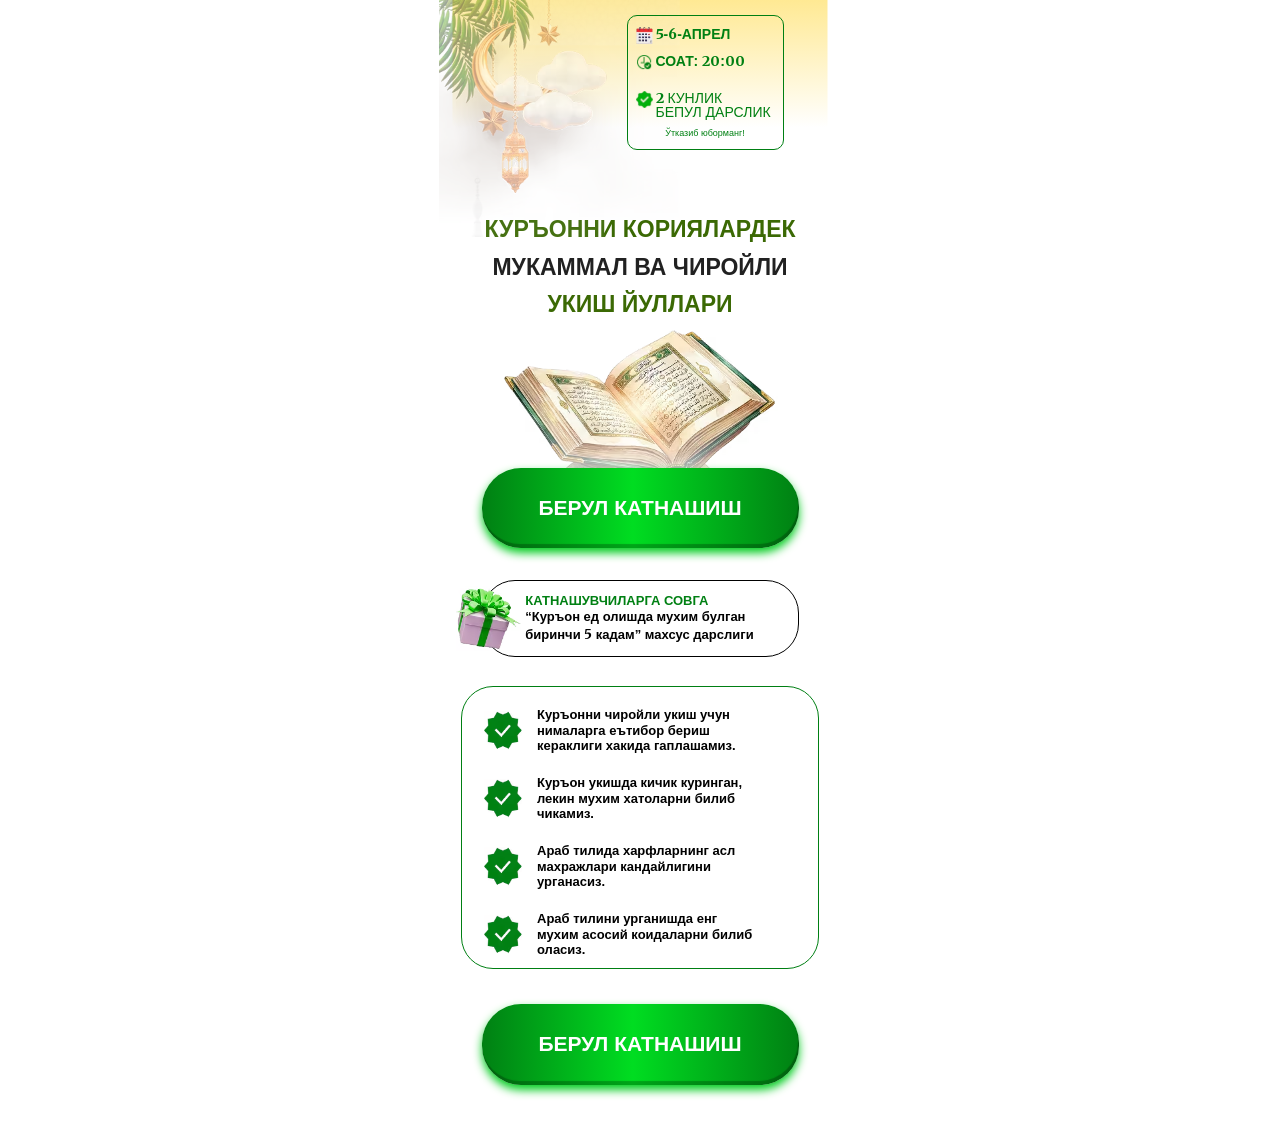
==== index.html @ 4f3b8bab "push" ====
<!DOCTYPE html>
<html lang="uz">

<head>
    <meta charset="UTF-8">
    <meta name="viewport" content="width=device-width, initial-scale=1.0">
    <title>5-6-АПРЕЛ</title>
    <style>
        * { margin: 0; padding: 0; box-sizing: border-box; } html, body { overflow-x: hidden; } .hero { padding-top: 0; } .hero__container { max-width: 400px; margin: 0 auto; padding: 0 10px; position: relative; padding-bottom: 21px; display: flex; flex-direction: column; align-items: center; justify-content: center; } .hero__top img { position: absolute; right: 160px; top: 0; background-image: url(./images/bg.avif); background-repeat: no-repeat; background-size: cover; background-position: center; opacity: 40%; } .hero__top-card { max-width: 157px; width: 100%; padding: 11px 8px 11px 8px; border: 1px solid #007F13; border-radius: 10px; position: relative; z-index: 3; margin-top: 15px; color: #008013; margin-bottom: 60px; display: flex; flex-direction: column; gap: 10px; margin-left: 130px; } .gradient { background: linear-gradient(180deg, #FFE993 0%, #FFFFFF 50.96%); max-width: 375px; width: 100%; top: 0; z-index: -3; height: 250px; position: absolute; left: 50%; transform: translateX(-50%); } .hero__top-card p { font-family: Roboto, sans-serif; font-weight: 400; font-size: 9px; line-height: 100%; text-align: center; } .hero__top-min { display: flex; position: relative; z-index: 20; gap: 3px; } .hero__top-min p { font-family: Merriweather, sans-serif; font-weight: 600; font-size: 14px; text-align: start; line-height: 100%; } .hero__title { font-family: Merriweather, sans-serif; font-weight: 900; font-size: clamp(18.5px, 5.5vw, 23px); margin-bottom: 3px; line-height: 164%; text-align: center; color: #212121; } .hero__title span { color: #3B6904; } .hero__images { max-width: 275px; width: 100%; height: auto; margin: 0 auto; display: flex; } .hero__btn { text-decoration: none; max-width: 317px; width: 100%; border-radius: 39px; padding: 23px 0; background: linear-gradient(90deg, #008013 0%, #00DD21 47.6%, #008013 100%); box-shadow: 0px 5px 9.4px 0px #00CC1E, -1px -4px 0.9px 0px #00000040 inset; color: white; font-family: Merriweather, sans-serif; font-weight: 900; font-size: 21px; line-height: 164%; margin-left: auto; margin-right: auto; display: flex; align-items: center; justify-content: center; text-align: center; border: none; cursor: pointer; margin-bottom: 32px; } .hero__gift { max-width: 317px; width: 100%; background-color: white; border: 0.5px solid #000000; border-radius: 33px; margin-bottom: 29px; padding: 5px 0; gap: 4px; display: flex; align-items: center; justify-content: center; } .hero__gift img { max-width: clamp(65px, 20vw, 64px); width: 100%; height: auto; margin-left: -70px; } .hero__gift-info h2 { font-family: Merriweather, sans-serif; font-weight: 700; font-size: 13px; line-height: 113%; color: #008013; } .hero__gift-info p { font-family: Merriweather, sans-serif; font-weight: 700; font-size: 13px; line-height: 138%; } .hero__nav { max-width: 358px; width: 100%; background-color: linear-gradient(0deg, #000000, #000000), linear-gradient(90deg, #007F13 0%, #00DD21 49.52%, #007F13 100%); border-radius: 32px; padding: 20px 12px 11px 12px; border: 1px solid #007F13; margin-bottom: 35px; display: flex; flex-direction: column; gap: 22px; } .hero__nav li { display: flex; align-items: center; gap: 15px; margin-left: 10px; } .hero__nav li p { font-family: Merriweather, sans-serif; font-weight: 700; font-size: clamp(10px, 4.5vw, 13px); line-height: 118%; } @media (max-width:350px) { .hero__nav { padding: 15px 0 24px 10px; } .hero__iconBg1 { left: 100px; } .hero__iconBg2 { right: 90px; } .hero__gift { gap: 0; } .hero__gift img { margin-left: -20px; } .hero__top img { right: 100px; } .hero__nav li { margin-left: 0; } }
    </style>
    <link rel="stylesheet" href="./css/main.css" media="print" onload="this.media='all'" />
    <noscript>
        <link rel="stylesheet" href="./css/main.css" />
    </noscript>
</head>

<body>

    <main>
        <section class="hero">
            <div class="hero__container">
                <div class="hero__top">
                    <img src="./images/top.avif" loading="lazy" decoding="async" width="241" height="237" alt="logo">
                    <div class="gradient"></div>
                </div>
                <div class="hero__top-card">
                    <div class="hero__top-min">
                        <img src="./images/calendar.avif" loading="lazy" decoding="async" width="17" height="17"
                            alt="calendar">
                        <p>5-6-АПРЕЛ</p>
                    </div>
                    <div class="hero__top-min">
                        <img src="./images/clock.png" loading="lazy" decoding="async" width="17" height="17"
                            alt="calendar">
                        <p>СОАТ: 20:00</p>
                    </div>

                    <div class="line"></div>

                    <div class="hero__top-min">
                        <img src="./images/verfiyTop.avif" loading="lazy" decoding="async" width="17" height="17"
                            alt="calendar">
                        <p
                            style="font-size: 14px; font-weight: 400; font-family: Merriweather, sans-serif; text-align: start; line-height: 100%;">
                            2 КУНЛИК <br> БЕПУЛ ДАРСЛИК</p>
                    </div>
                    <p>Ўтказиб юборманг!</p>
                </div>

                <h1 class="hero__title">
                    <span>КУРЪОННИ КОРИЯЛАРДЕК</span> <br> МУКАММАЛ ВА ЧИРОЙЛИ <br> <span>УКИШ ЙУЛЛАРИ</span>
                </h1>
                <img class="hero__images" src="./images/mainImg.avif" loading="lazy" decoding="async" width="272"
                    height="142" alt="speaker">

                <a class="hero__btn registerBtn" href="https://t.me/+DUET1jQPQd4xNjg8">
                    БЕРУЛ КАТНАШИШ
                </a>

                <div class="hero__gift">
                    <img src="./images/gift.avif" loading="lazy" decoding="async" width="76" height="73" alt="gift">
                    <div class="hero__gift-info">
                        <h2>КАТНАШУВЧИЛАРГА СОВГА</h2>
                        <p>“Куръон ед олишда мухим булган <br> биринчи 5 кадам” махсус дарслиги</p>
                    </div>
                </div>

                <ul class="hero__nav">
                    <li>
                        <img src="./images/verfiy.avif" loading="lazy" decoding="async" width="38" height="39"
                            alt="icon">
                        <p>Куръонни чиройли укиш учун <br> нималарга еътибор бериш <br> кераклиги хакида гаплашамиз.</p>
                    </li>
                    <li>
                        <img src="./images/verfiy.avif" loading="lazy" decoding="async" width="38" height="39"
                            alt="icon">
                        <p>Куръон укишда кичик куринган, <br> лекин мухим хатоларни билиб <br> чикамиз.</p>
                    </li>
                    <li>
                        <img src="./images/verfiy.avif" loading="lazy" decoding="async" width="38" height="39"
                            alt="icon">
                        <p>Араб тилида харфларнинг асл <br> махражлари кандайлигини <br> урганасиз.</p>
                    </li>
                    <li>
                        <img src="./images/verfiy.avif" loading="lazy" decoding="async" width="38" height="39"
                            alt="icon">
                        <p>Араб тилини урганишда енг <br> мухим асосий коидаларни билиб <br> оласиз.
                        </p>
                    </li>
                </ul>

                <a class="hero__btn registerBtn" href="https://t.me/+DUET1jQPQd4xNjg8">
                    БЕРУЛ КАТНАШИШ
                </a>
            </div>
        </section>
    </main>

    <script defer>
        document.addEventListener("DOMContentLoaded", (() => { document.querySelectorAll(".registerBtn").forEach((e => { e.addEventListener("click", (() => { "function" == typeof fbq && fbq("track", "CompleteRegistration") })) })) }));
    </script>
      <!-- Meta Pixel Code -->
      <script defer>
        !function(f,b,e,v,n,t,s)
        {if(f.fbq)return;n=f.fbq=function(){n.callMethod?
        n.callMethod.apply(n,arguments):n.queue.push(arguments)};
        if(!f._fbq)f._fbq=n;n.push=n;n.loaded=!0;n.version='2.0';
        n.queue=[];t=b.createElement(e);t.async=!0;
        t.src=v;s=b.getElementsByTagName(e)[0];
        s.parentNode.insertBefore(t,s)}(window, document,'script',
        'https://connect.facebook.net/en_US/fbevents.js');
        fbq('init', '1381211106656156');
        fbq('track', 'PageView');
        </script>
        <noscript><img height="1" width="1" style="display:none"
        src="https://www.facebook.com/tr?id=1381211106656156&ev=PageView&noscript=1"
        /></noscript>
        <!-- End Meta Pixel Code -->
</body>

</html>
---- css/main.css ----
@font-face {
    font-family: "Merriweather";
    src: url("../font/Merriweather-Black-supermin.woff2");
    font-weight: 900;
    font-display: swap;
}

@font-face {
    font-family: "Merriweather";
    src: url("../font/Merriweather-Bold-supermin\ \(1\).woff2");
    font-weight: 700;
    font-display: swap;
}
---- css/main.css ----
@font-face {
    font-family: "Merriweather";
    src: url("../font/Merriweather-Black-supermin.woff2");
    font-weight: 900;
    font-display: swap;
}

@font-face {
    font-family: "Merriweather";
    src: url("../font/Merriweather-Bold-supermin\ \(1\).woff2");
    font-weight: 700;
    font-display: swap;
}
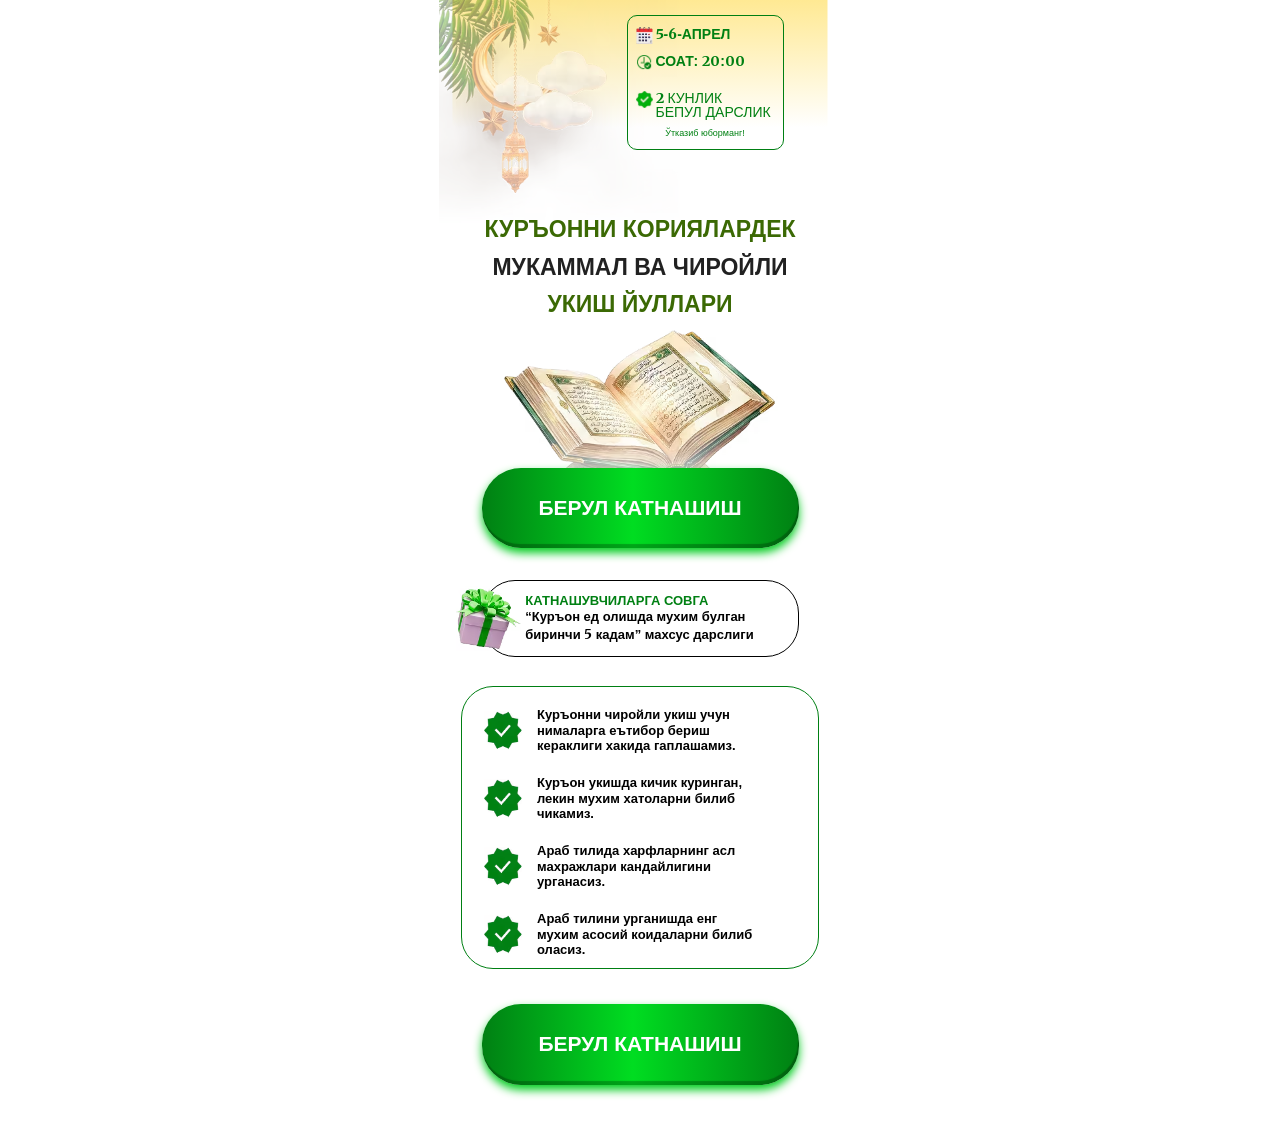
==== commit 35640623: "add" ====
--- a/index.html
+++ b/index.html
@@ -6,8 +6,29 @@
     <meta name="viewport" content="width=device-width, initial-scale=1.0">
     <title>5-6-АПРЕЛ</title>
     <style>
-        * { margin: 0; padding: 0; box-sizing: border-box; } html, body { overflow-x: hidden; } .hero { padding-top: 0; } .hero__container { max-width: 400px; margin: 0 auto; padding: 0 10px; position: relative; padding-bottom: 21px; display: flex; flex-direction: column; align-items: center; justify-content: center; } .hero__top img { position: absolute; right: 160px; top: 0; background-image: url(./images/bg.avif); background-repeat: no-repeat; background-size: cover; background-position: center; opacity: 40%; } .hero__top-card { max-width: 157px; width: 100%; padding: 11px 8px 11px 8px; border: 1px solid #007F13; border-radius: 10px; position: relative; z-index: 3; margin-top: 15px; color: #008013; margin-bottom: 60px; display: flex; flex-direction: column; gap: 10px; margin-left: 130px; } .gradient { background: linear-gradient(180deg, #FFE993 0%, #FFFFFF 50.96%); max-width: 375px; width: 100%; top: 0; z-index: -3; height: 250px; position: absolute; left: 50%; transform: translateX(-50%); } .hero__top-card p { font-family: Roboto, sans-serif; font-weight: 400; font-size: 9px; line-height: 100%; text-align: center; } .hero__top-min { display: flex; position: relative; z-index: 20; gap: 3px; } .hero__top-min p { font-family: Merriweather, sans-serif; font-weight: 600; font-size: 14px; text-align: start; line-height: 100%; } .hero__title { font-family: Merriweather, sans-serif; font-weight: 900; font-size: clamp(18.5px, 5.5vw, 23px); margin-bottom: 3px; line-height: 164%; text-align: center; color: #212121; } .hero__title span { color: #3B6904; } .hero__images { max-width: 275px; width: 100%; height: auto; margin: 0 auto; display: flex; } .hero__btn { text-decoration: none; max-width: 317px; width: 100%; border-radius: 39px; padding: 23px 0; background: linear-gradient(90deg, #008013 0%, #00DD21 47.6%, #008013 100%); box-shadow: 0px 5px 9.4px 0px #00CC1E, -1px -4px 0.9px 0px #00000040 inset; color: white; font-family: Merriweather, sans-serif; font-weight: 900; font-size: 21px; line-height: 164%; margin-left: auto; margin-right: auto; display: flex; align-items: center; justify-content: center; text-align: center; border: none; cursor: pointer; margin-bottom: 32px; } .hero__gift { max-width: 317px; width: 100%; background-color: white; border: 0.5px solid #000000; border-radius: 33px; margin-bottom: 29px; padding: 5px 0; gap: 4px; display: flex; align-items: center; justify-content: center; } .hero__gift img { max-width: clamp(65px, 20vw, 64px); width: 100%; height: auto; margin-left: -70px; } .hero__gift-info h2 { font-family: Merriweather, sans-serif; font-weight: 700; font-size: 13px; line-height: 113%; color: #008013; } .hero__gift-info p { font-family: Merriweather, sans-serif; font-weight: 700; font-size: 13px; line-height: 138%; } .hero__nav { max-width: 358px; width: 100%; background-color: linear-gradient(0deg, #000000, #000000), linear-gradient(90deg, #007F13 0%, #00DD21 49.52%, #007F13 100%); border-radius: 32px; padding: 20px 12px 11px 12px; border: 1px solid #007F13; margin-bottom: 35px; display: flex; flex-direction: column; gap: 22px; } .hero__nav li { display: flex; align-items: center; gap: 15px; margin-left: 10px; } .hero__nav li p { font-family: Merriweather, sans-serif; font-weight: 700; font-size: clamp(10px, 4.5vw, 13px); line-height: 118%; } @media (max-width:350px) { .hero__nav { padding: 15px 0 24px 10px; } .hero__iconBg1 { left: 100px; } .hero__iconBg2 { right: 90px; } .hero__gift { gap: 0; } .hero__gift img { margin-left: -20px; } .hero__top img { right: 100px; } .hero__nav li { margin-left: 0; } }
+        * { margin: 0; padding: 0; box-sizing: border-box; } html, body { overflow-x: hidden; } .hero { padding-top: 0; } .hero__container { max-width: 400px; margin: 0 auto; padding: 0 10px; position: relative; padding-bottom: 21px; display: flex; flex-direction: column; align-items: center; justify-content: center; }  .hero__top-card { max-width: 157px; width: 100%; padding: 11px 8px 11px 8px; border: 1px solid #007F13; border-radius: 10px; position: relative; z-index: 3; margin-top: 15px; color: #008013; margin-bottom: 60px; display: flex; flex-direction: column; gap: 10px; margin-left: 130px; } .gradient { background: linear-gradient(180deg, #FFE993 0%, #FFFFFF 50.96%); max-width: 375px; width: 100%; top: 0; z-index: -3; height: 250px; position: absolute; left: 50%; transform: translateX(-50%); } .hero__top-card p { font-family: Roboto, sans-serif; font-weight: 400; font-size: 9px; line-height: 100%; text-align: center; } .hero__top-min { display: flex; position: relative; z-index: 20; gap: 3px; } .hero__top-min p { font-family: Merriweather, sans-serif; font-weight: 600; font-size: 14px; text-align: start; line-height: 100%; } .hero__title { font-family: Merriweather, sans-serif; font-weight: 900; font-size: clamp(18.5px, 5.5vw, 23px); margin-bottom: 3px; line-height: 164%; text-align: center; color: #212121; } .hero__title span { color: #3B6904; } .hero__images { max-width: 275px; width: 100%; height: auto; margin: 0 auto; display: flex; } .hero__btn { text-decoration: none; max-width: 317px; width: 100%; border-radius: 39px; padding: 23px 0; background: linear-gradient(90deg, #008013 0%, #00DD21 47.6%, #008013 100%); box-shadow: 0px 5px 9.4px 0px #00CC1E, -1px -4px 0.9px 0px #00000040 inset; color: white; font-family: Merriweather, sans-serif; font-weight: 900; font-size: 21px; line-height: 164%; margin-left: auto; margin-right: auto; display: flex; align-items: center; justify-content: center; text-align: center; border: none; cursor: pointer; margin-bottom: 32px; } .hero__gift { max-width: 317px; width: 100%; background-color: white; border: 0.5px solid #000000; border-radius: 33px; margin-bottom: 29px; padding: 5px 0; gap: 4px; display: flex; align-items: center; justify-content: center; } .hero__gift img { max-width: clamp(65px, 20vw, 64px); width: 100%; height: auto; margin-left: -70px; } .hero__gift-info h2 { font-family: Merriweather, sans-serif; font-weight: 700; font-size: 13px; line-height: 113%; color: #008013; } .hero__gift-info p { font-family: Merriweather, sans-serif; font-weight: 700; font-size: 13px; line-height: 138%; } .hero__nav { max-width: 358px; width: 100%; background-color: linear-gradient(0deg, #000000, #000000), linear-gradient(90deg, #007F13 0%, #00DD21 49.52%, #007F13 100%); border-radius: 32px; padding: 20px 12px 11px 12px; border: 1px solid #007F13; margin-bottom: 35px; display: flex; flex-direction: column; gap: 22px; } .hero__nav li { display: flex; align-items: center; gap: 15px; margin-left: 10px; } .hero__nav li p { font-family: Merriweather, sans-serif; font-weight: 700; font-size: clamp(10px, 4.5vw, 13px); line-height: 118%; } @media (max-width:350px) { .hero__nav { padding: 15px 0 24px 10px; } .hero__iconBg1 { left: 100px; } .hero__iconBg2 { right: 90px; } .hero__gift { gap: 0; } .hero__gift img { margin-left: -20px; } .hero__top img { right: 100px; } .hero__nav li { margin-left: 0; } }
     </style>
+    <!-- Meta Pixel Code -->
+    <script>
+        !function (f, b, e, v, n, t, s) {
+            if (f.fbq) return; n = f.fbq = function () {
+                n.callMethod ?
+                n.callMethod.apply(n, arguments) : n.queue.push(arguments)
+            };
+            if (!f._fbq) f._fbq = n; n.push = n; n.loaded = !0; n.version = '2.0';
+            n.queue = []; t = b.createElement(e); t.async = !0;
+            t.src = v; s = b.getElementsByTagName(e)[0];
+            s.parentNode.insertBefore(t, s)
+        }(window, document, 'script',
+            'https://connect.facebook.net/en_US/fbevents.js');
+        fbq('init', '1381211106656156');
+        fbq('track', 'PageView');
+    </script>
+    <noscript>
+        <img height="1" width="1" style="display:none"
+            src="https://www.facebook.com/tr?id=1381211106656156&ev=PageView&noscript=1" />
+    </noscript>
+    <!-- End Meta Pixel Code -->
     <link rel="stylesheet" href="./css/main.css" media="print" onload="this.media='all'" />
     <noscript>
         <link rel="stylesheet" href="./css/main.css" />
@@ -15,7 +36,6 @@
 </head>
 
 <body>
-
     <main>
         <section class="hero">
             <div class="hero__container">
@@ -95,27 +115,9 @@
             </div>
         </section>
     </main>
-
     <script defer>
         document.addEventListener("DOMContentLoaded", (() => { document.querySelectorAll(".registerBtn").forEach((e => { e.addEventListener("click", (() => { "function" == typeof fbq && fbq("track", "CompleteRegistration") })) })) }));
     </script>
-      <!-- Meta Pixel Code -->
-      <script defer>
-        !function(f,b,e,v,n,t,s)
-        {if(f.fbq)return;n=f.fbq=function(){n.callMethod?
-        n.callMethod.apply(n,arguments):n.queue.push(arguments)};
-        if(!f._fbq)f._fbq=n;n.push=n;n.loaded=!0;n.version='2.0';
-        n.queue=[];t=b.createElement(e);t.async=!0;
-        t.src=v;s=b.getElementsByTagName(e)[0];
-        s.parentNode.insertBefore(t,s)}(window, document,'script',
-        'https://connect.facebook.net/en_US/fbevents.js');
-        fbq('init', '1381211106656156');
-        fbq('track', 'PageView');
-        </script>
-        <noscript><img height="1" width="1" style="display:none"
-        src="https://www.facebook.com/tr?id=1381211106656156&ev=PageView&noscript=1"
-        /></noscript>
-        <!-- End Meta Pixel Code -->
 </body>
 
 </html>
--- a/css/main.css
+++ b/css/main.css
@@ -10,4 +10,5 @@
     src: url("../font/Merriweather-Bold-supermin\ \(1\).woff2");
     font-weight: 700;
     font-display: swap;
-}+}
+.hero__top img { position: absolute; right: 160px; top: 0; background-image: url(./images/bg.avif); background-repeat: no-repeat; background-size: cover; background-position: center; opacity: 40%; }
--- a/css/main.css
+++ b/css/main.css
@@ -10,4 +10,5 @@
     src: url("../font/Merriweather-Bold-supermin\ \(1\).woff2");
     font-weight: 700;
     font-display: swap;
-}+}
+.hero__top img { position: absolute; right: 160px; top: 0; background-image: url(./images/bg.avif); background-repeat: no-repeat; background-size: cover; background-position: center; opacity: 40%; }
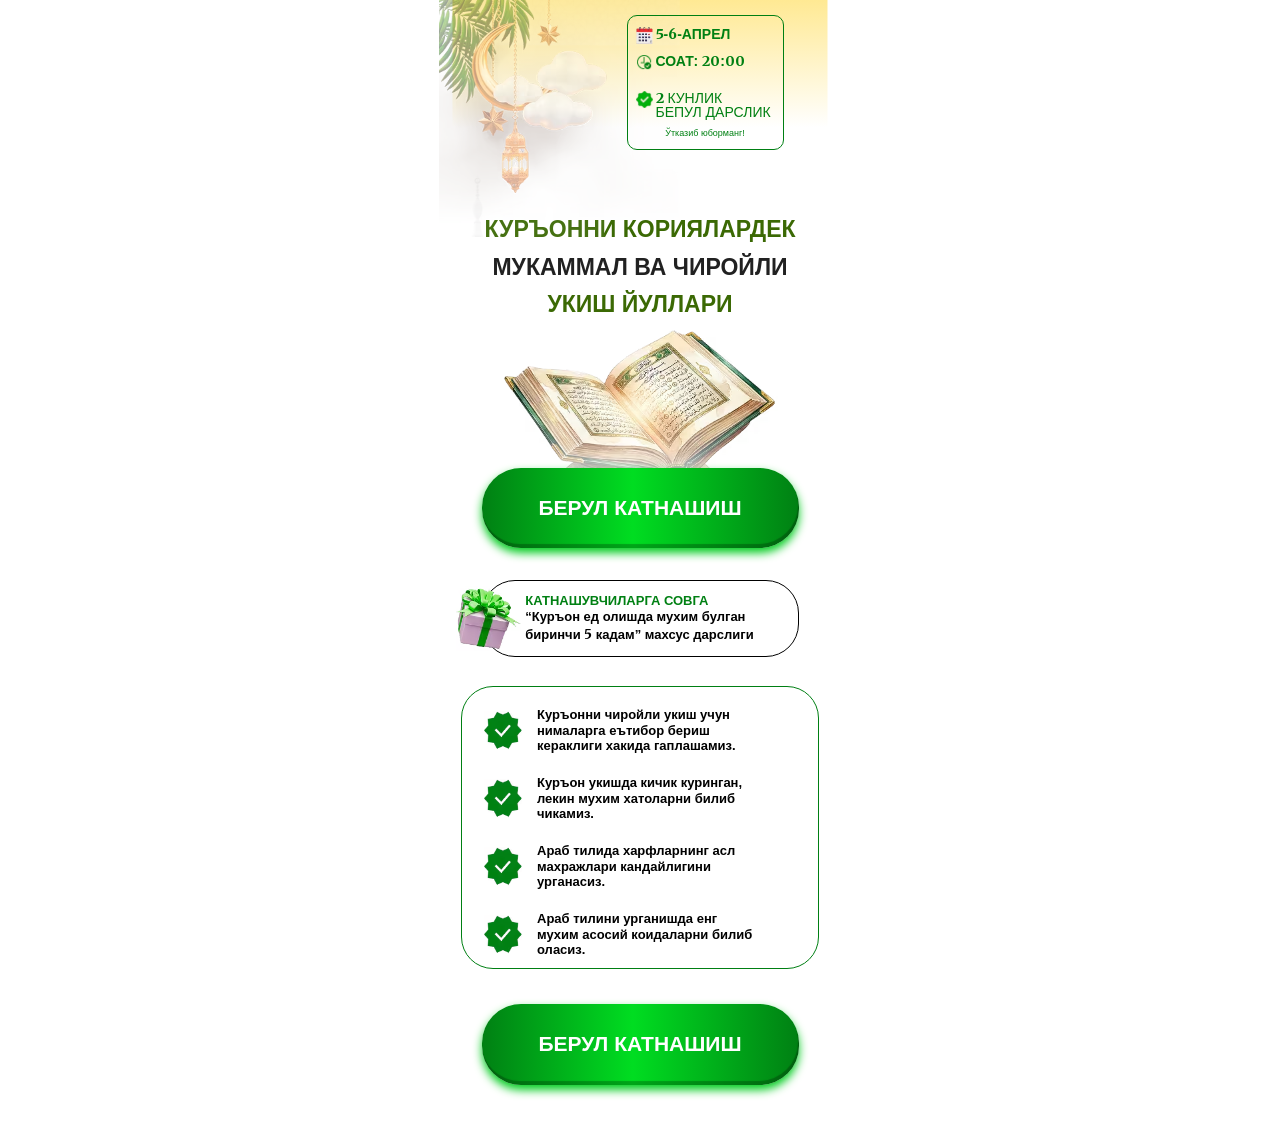
==== commit 2825a8a5: "add" ====
--- a/index.html
+++ b/index.html
@@ -118,6 +118,13 @@
     <script defer>
         document.addEventListener("DOMContentLoaded", (() => { document.querySelectorAll(".registerBtn").forEach((e => { e.addEventListener("click", (() => { "function" == typeof fbq && fbq("track", "CompleteRegistration") })) })) }));
     </script>
+    <script defer type="text/javascript">
+    (function(c,l,a,r,i,t,y){
+        c[a]=c[a]||function(){(c[a].q=c[a].q||[]).push(arguments)};
+        t=l.createElement(r);t.async=1;t.src="https://www.clarity.ms/tag/"+i;
+        y=l.getElementsByTagName(r)[0];y.parentNode.insertBefore(t,y);
+    })(window, document, "clarity", "script", "w4uv669lzn");
+</script>
 </body>
 
 </html>
--- a/css/main.css
+++ b/css/main.css
@@ -11,4 +11,4 @@
     font-weight: 700;
     font-display: swap;
 }
-.hero__top img { position: absolute; right: 160px; top: 0; background-image: url(./images/bg.avif); background-repeat: no-repeat; background-size: cover; background-position: center; opacity: 40%; }+.hero__top img { position: absolute; right: 160px; top: 0; background-image: url(/images/bg.avif); background-repeat: no-repeat; background-size: cover; background-position: center; opacity: 40%; }
--- a/css/main.css
+++ b/css/main.css
@@ -11,4 +11,4 @@
     font-weight: 700;
     font-display: swap;
 }
-.hero__top img { position: absolute; right: 160px; top: 0; background-image: url(./images/bg.avif); background-repeat: no-repeat; background-size: cover; background-position: center; opacity: 40%; }+.hero__top img { position: absolute; right: 160px; top: 0; background-image: url(/images/bg.avif); background-repeat: no-repeat; background-size: cover; background-position: center; opacity: 40%; }
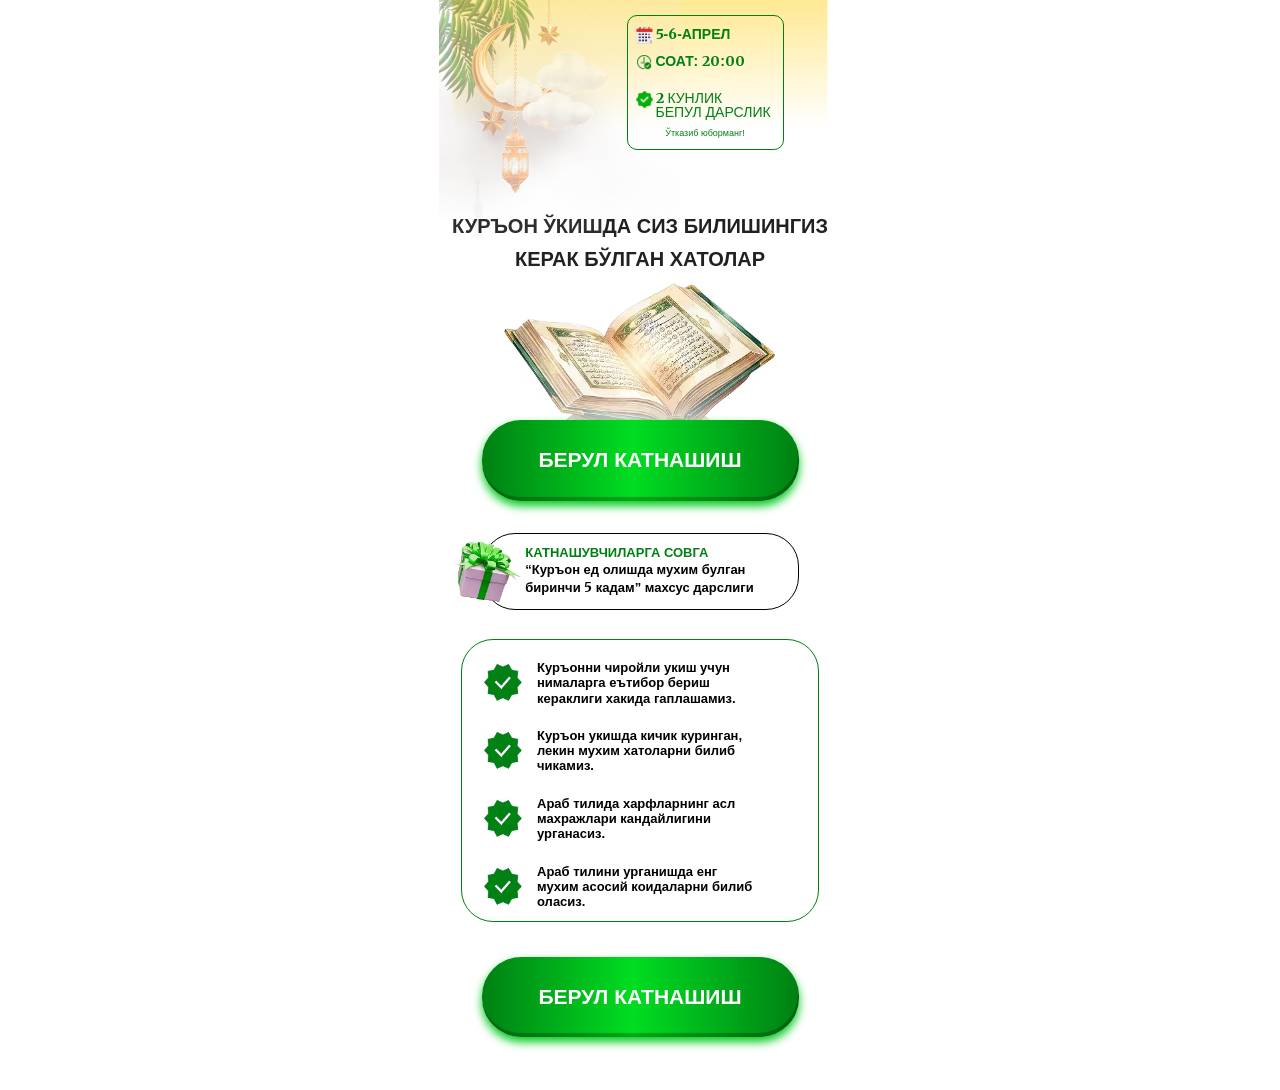
==== commit e0bbdfa5: "Add files via upload" ====
--- a/index.html
+++ b/index.html
@@ -6,29 +6,8 @@
     <meta name="viewport" content="width=device-width, initial-scale=1.0">
     <title>5-6-АПРЕЛ</title>
     <style>
-        * { margin: 0; padding: 0; box-sizing: border-box; } html, body { overflow-x: hidden; } .hero { padding-top: 0; } .hero__container { max-width: 400px; margin: 0 auto; padding: 0 10px; position: relative; padding-bottom: 21px; display: flex; flex-direction: column; align-items: center; justify-content: center; }  .hero__top-card { max-width: 157px; width: 100%; padding: 11px 8px 11px 8px; border: 1px solid #007F13; border-radius: 10px; position: relative; z-index: 3; margin-top: 15px; color: #008013; margin-bottom: 60px; display: flex; flex-direction: column; gap: 10px; margin-left: 130px; } .gradient { background: linear-gradient(180deg, #FFE993 0%, #FFFFFF 50.96%); max-width: 375px; width: 100%; top: 0; z-index: -3; height: 250px; position: absolute; left: 50%; transform: translateX(-50%); } .hero__top-card p { font-family: Roboto, sans-serif; font-weight: 400; font-size: 9px; line-height: 100%; text-align: center; } .hero__top-min { display: flex; position: relative; z-index: 20; gap: 3px; } .hero__top-min p { font-family: Merriweather, sans-serif; font-weight: 600; font-size: 14px; text-align: start; line-height: 100%; } .hero__title { font-family: Merriweather, sans-serif; font-weight: 900; font-size: clamp(18.5px, 5.5vw, 23px); margin-bottom: 3px; line-height: 164%; text-align: center; color: #212121; } .hero__title span { color: #3B6904; } .hero__images { max-width: 275px; width: 100%; height: auto; margin: 0 auto; display: flex; } .hero__btn { text-decoration: none; max-width: 317px; width: 100%; border-radius: 39px; padding: 23px 0; background: linear-gradient(90deg, #008013 0%, #00DD21 47.6%, #008013 100%); box-shadow: 0px 5px 9.4px 0px #00CC1E, -1px -4px 0.9px 0px #00000040 inset; color: white; font-family: Merriweather, sans-serif; font-weight: 900; font-size: 21px; line-height: 164%; margin-left: auto; margin-right: auto; display: flex; align-items: center; justify-content: center; text-align: center; border: none; cursor: pointer; margin-bottom: 32px; } .hero__gift { max-width: 317px; width: 100%; background-color: white; border: 0.5px solid #000000; border-radius: 33px; margin-bottom: 29px; padding: 5px 0; gap: 4px; display: flex; align-items: center; justify-content: center; } .hero__gift img { max-width: clamp(65px, 20vw, 64px); width: 100%; height: auto; margin-left: -70px; } .hero__gift-info h2 { font-family: Merriweather, sans-serif; font-weight: 700; font-size: 13px; line-height: 113%; color: #008013; } .hero__gift-info p { font-family: Merriweather, sans-serif; font-weight: 700; font-size: 13px; line-height: 138%; } .hero__nav { max-width: 358px; width: 100%; background-color: linear-gradient(0deg, #000000, #000000), linear-gradient(90deg, #007F13 0%, #00DD21 49.52%, #007F13 100%); border-radius: 32px; padding: 20px 12px 11px 12px; border: 1px solid #007F13; margin-bottom: 35px; display: flex; flex-direction: column; gap: 22px; } .hero__nav li { display: flex; align-items: center; gap: 15px; margin-left: 10px; } .hero__nav li p { font-family: Merriweather, sans-serif; font-weight: 700; font-size: clamp(10px, 4.5vw, 13px); line-height: 118%; } @media (max-width:350px) { .hero__nav { padding: 15px 0 24px 10px; } .hero__iconBg1 { left: 100px; } .hero__iconBg2 { right: 90px; } .hero__gift { gap: 0; } .hero__gift img { margin-left: -20px; } .hero__top img { right: 100px; } .hero__nav li { margin-left: 0; } }
+        * { margin: 0; padding: 0; box-sizing: border-box; } html, body { overflow-x: hidden; } .hero { padding-top: 0; } .hero__container { max-width: 400px; margin: 0 auto; padding: 0 10px; position: relative; padding-bottom: 21px; display: flex; flex-direction: column; align-items: center; justify-content: center; } .hero__top img { position: absolute; right: 160px; top: 0; background-image: url(./images/bg.avif); background-repeat: no-repeat; background-size: cover; background-position: center; opacity: 40%; } .hero__top-card { max-width: 157px; width: 100%; padding: 11px 8px 11px 8px; border: 1px solid #007F13; border-radius: 10px; position: relative; z-index: 3; margin-top: 15px; color: #008013; margin-bottom: 60px; display: flex; flex-direction: column; gap: 10px; margin-left: 130px; } .gradient { background: linear-gradient(180deg, #FFE993 0%, #FFFFFF 50.96%); max-width: 375px; width: 100%; top: 0; z-index: -3; height: 250px; position: absolute; left: 50%; transform: translateX(-50%); } .hero__top-card p { font-family: Roboto, sans-serif; font-weight: 400; font-size: 9px; line-height: 100%; text-align: center; } .hero__top-min { display: flex; position: relative; z-index: 20; gap: 3px; } .hero__top-min p { font-family: Merriweather, sans-serif; font-weight: 600; font-size: 14px; text-align: start; line-height: 100%; } .hero__title { font-family: Merriweather, sans-serif; text-transform: uppercase; font-weight: 900; font-size: clamp(17.5px, 5.4vw, 20px); margin-bottom: 3px; line-height: 164%; text-align: center; color: #212121; } .hero__title span { color: #3B6904; } .hero__images { max-width: 275px; width: 100%; height: auto; margin: 0 auto; display: flex; } .hero__btn { text-decoration: none; max-width: 317px; width: 100%; border-radius: 39px; padding: 23px 0; background: linear-gradient(90deg, #008013 0%, #00DD21 47.6%, #008013 100%); box-shadow: 0px 5px 9.4px 0px #00CC1E, -1px -4px 0.9px 0px #00000040 inset; color: white; font-family: Merriweather, sans-serif; font-weight: 900; font-size: 21px; line-height: 164%; margin-left: auto; margin-right: auto; display: flex; align-items: center; justify-content: center; text-align: center; border: none; cursor: pointer; margin-bottom: 32px; } .hero__gift { max-width: 317px; width: 100%; background-color: white; border: 0.5px solid #000000; border-radius: 33px; margin-bottom: 29px; padding: 5px 0; gap: 4px; display: flex; align-items: center; justify-content: center; } .hero__gift img { max-width: clamp(65px, 20vw, 64px); width: 100%; height: auto; margin-left: -70px; } .hero__gift-info h2 { font-family: Merriweather, sans-serif; font-weight: 700; font-size: 13px; line-height: 113%; color: #008013; } .hero__gift-info p { font-family: Merriweather, sans-serif; font-weight: 700; font-size: 13px; line-height: 138%; } .hero__nav { max-width: 358px; width: 100%; background-color: linear-gradient(0deg, #000000, #000000), linear-gradient(90deg, #007F13 0%, #00DD21 49.52%, #007F13 100%); border-radius: 32px; padding: 20px 12px 11px 12px; border: 1px solid #007F13; margin-bottom: 35px; display: flex; flex-direction: column; gap: 22px; } .hero__nav li { display: flex; align-items: center; gap: 15px; margin-left: 10px; } .hero__nav li p { font-family: Merriweather, sans-serif; font-weight: 700; font-size: clamp(10px, 4.5vw, 13px); line-height: 118%; } @media (max-width:350px) { .hero__nav { padding: 15px 0 24px 10px; } .hero__iconBg1 { left: 100px; } .hero__iconBg2 { right: 90px; } .hero__gift { gap: 0; } .hero__gift img { margin-left: -20px; } .hero__top img { right: 100px; } .hero__nav li { margin-left: 0; } }
     </style>
-    <!-- Meta Pixel Code -->
-    <script>
-        !function (f, b, e, v, n, t, s) {
-            if (f.fbq) return; n = f.fbq = function () {
-                n.callMethod ?
-                n.callMethod.apply(n, arguments) : n.queue.push(arguments)
-            };
-            if (!f._fbq) f._fbq = n; n.push = n; n.loaded = !0; n.version = '2.0';
-            n.queue = []; t = b.createElement(e); t.async = !0;
-            t.src = v; s = b.getElementsByTagName(e)[0];
-            s.parentNode.insertBefore(t, s)
-        }(window, document, 'script',
-            'https://connect.facebook.net/en_US/fbevents.js');
-        fbq('init', '1381211106656156');
-        fbq('track', 'PageView');
-    </script>
-    <noscript>
-        <img height="1" width="1" style="display:none"
-            src="https://www.facebook.com/tr?id=1381211106656156&ev=PageView&noscript=1" />
-    </noscript>
-    <!-- End Meta Pixel Code -->
     <link rel="stylesheet" href="./css/main.css" media="print" onload="this.media='all'" />
     <noscript>
         <link rel="stylesheet" href="./css/main.css" />
@@ -36,6 +15,7 @@
 </head>
 
 <body>
+
     <main>
         <section class="hero">
             <div class="hero__container">
@@ -68,7 +48,7 @@
                 </div>
 
                 <h1 class="hero__title">
-                    <span>КУРЪОННИ КОРИЯЛАРДЕК</span> <br> МУКАММАЛ ВА ЧИРОЙЛИ <br> <span>УКИШ ЙУЛЛАРИ</span>
+                    Куръон ўкишда сиз билишингиз керак бўлган хатолар
                 </h1>
                 <img class="hero__images" src="./images/mainImg.avif" loading="lazy" decoding="async" width="272"
                     height="142" alt="speaker">
@@ -115,16 +95,27 @@
             </div>
         </section>
     </main>
+
     <script defer>
         document.addEventListener("DOMContentLoaded", (() => { document.querySelectorAll(".registerBtn").forEach((e => { e.addEventListener("click", (() => { "function" == typeof fbq && fbq("track", "CompleteRegistration") })) })) }));
     </script>
-    <script defer type="text/javascript">
-    (function(c,l,a,r,i,t,y){
-        c[a]=c[a]||function(){(c[a].q=c[a].q||[]).push(arguments)};
-        t=l.createElement(r);t.async=1;t.src="https://www.clarity.ms/tag/"+i;
-        y=l.getElementsByTagName(r)[0];y.parentNode.insertBefore(t,y);
-    })(window, document, "clarity", "script", "w4uv669lzn");
-</script>
+      <!-- Meta Pixel Code -->
+      <script defer>
+        !function(f,b,e,v,n,t,s)
+        {if(f.fbq)return;n=f.fbq=function(){n.callMethod?
+        n.callMethod.apply(n,arguments):n.queue.push(arguments)};
+        if(!f._fbq)f._fbq=n;n.push=n;n.loaded=!0;n.version='2.0';
+        n.queue=[];t=b.createElement(e);t.async=!0;
+        t.src=v;s=b.getElementsByTagName(e)[0];
+        s.parentNode.insertBefore(t,s)}(window, document,'script',
+        'https://connect.facebook.net/en_US/fbevents.js');
+        fbq('init', '1381211106656156');
+        fbq('track', 'PageView');
+        </script>
+        <noscript><img height="1" width="1" style="display:none"
+        src="https://www.facebook.com/tr?id=1381211106656156&ev=PageView&noscript=1"
+        /></noscript>
+        <!-- End Meta Pixel Code -->
 </body>
 
 </html>
--- a/css/main.css
+++ b/css/main.css
@@ -1,14 +1,13 @@
-@font-face {
-    font-family: "Merriweather";
-    src: url("../font/Merriweather-Black-supermin.woff2");
-    font-weight: 900;
-    font-display: swap;
-}
-
-@font-face {
-    font-family: "Merriweather";
-    src: url("../font/Merriweather-Bold-supermin\ \(1\).woff2");
-    font-weight: 700;
-    font-display: swap;
-}
-.hero__top img { position: absolute; right: 160px; top: 0; background-image: url(/images/bg.avif); background-repeat: no-repeat; background-size: cover; background-position: center; opacity: 40%; }+@font-face {
+    font-family: "Merriweather";
+    src: url("../font/Merriweather-Black-supermin.woff2");
+    font-weight: 900;
+    font-display: swap;
+}
+
+@font-face {
+    font-family: "Merriweather";
+    src: url("../font/Merriweather-Bold-supermin\ \(1\).woff2");
+    font-weight: 700;
+    font-display: swap;
+}
--- a/css/main.css
+++ b/css/main.css
@@ -1,14 +1,13 @@
-@font-face {
-    font-family: "Merriweather";
-    src: url("../font/Merriweather-Black-supermin.woff2");
-    font-weight: 900;
-    font-display: swap;
-}
-
-@font-face {
-    font-family: "Merriweather";
-    src: url("../font/Merriweather-Bold-supermin\ \(1\).woff2");
-    font-weight: 700;
-    font-display: swap;
-}
-.hero__top img { position: absolute; right: 160px; top: 0; background-image: url(/images/bg.avif); background-repeat: no-repeat; background-size: cover; background-position: center; opacity: 40%; }+@font-face {
+    font-family: "Merriweather";
+    src: url("../font/Merriweather-Black-supermin.woff2");
+    font-weight: 900;
+    font-display: swap;
+}
+
+@font-face {
+    font-family: "Merriweather";
+    src: url("../font/Merriweather-Bold-supermin\ \(1\).woff2");
+    font-weight: 700;
+    font-display: swap;
+}
